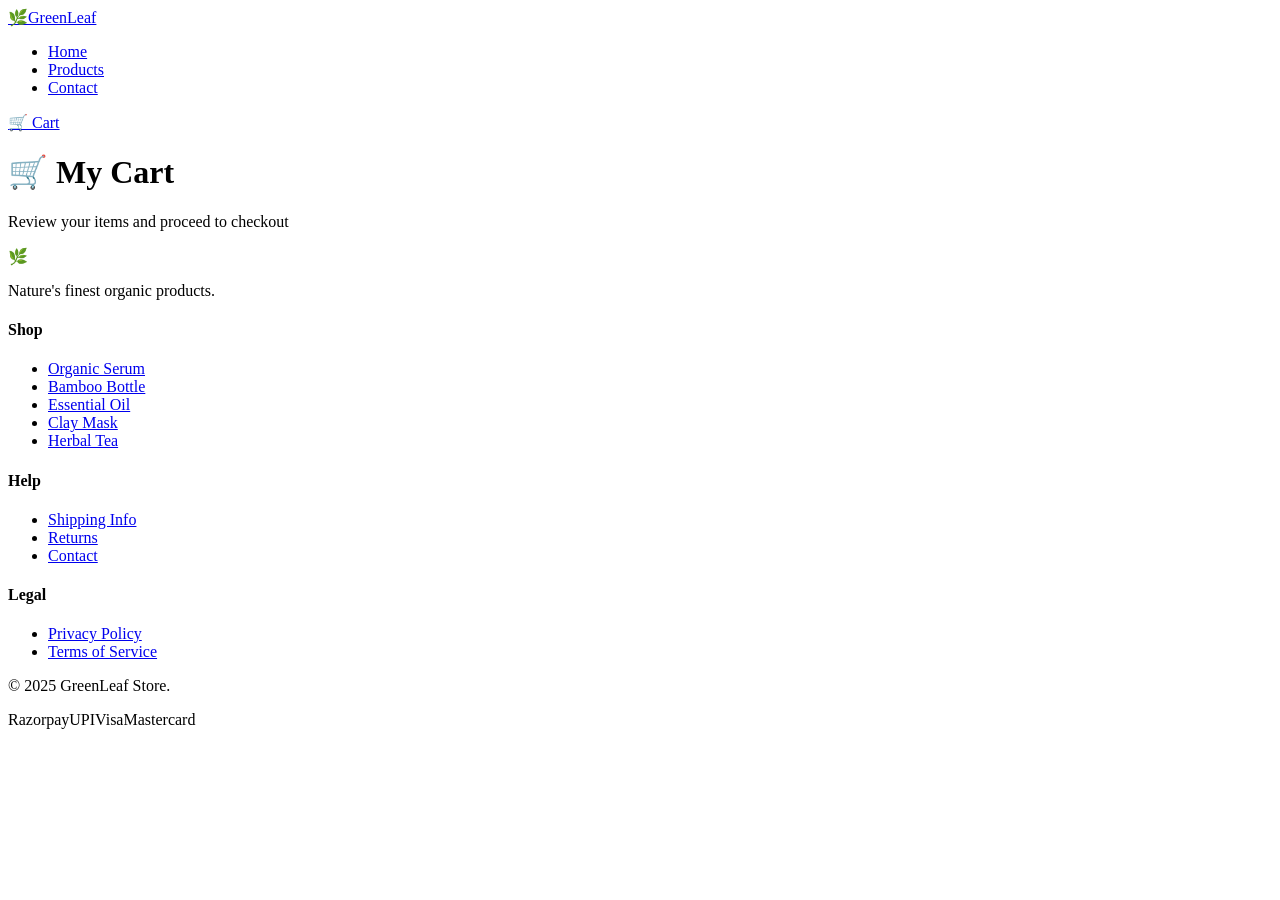
==== cart.html @ fff3a0ae "Add files via upload" ====
<!DOCTYPE html>
<html lang="en">
<head>
  <meta charset="UTF-8" /><meta name="viewport" content="width=device-width, initial-scale=1.0" />
  <title>My Cart — GreenLeaf Store</title>
  <link rel="stylesheet" href="css/style.css" />
</head>
<body>

<nav class="navbar"><div class="navbar-inner">
  <a href="home.html" class="logo"><span class="logo-icon">🌿</span>GreenLeaf</a>
  <ul class="nav-links"><li><a href="home.html">Home</a></li><li><a href="home.html#products">Products</a></li><li><a href="home.html#contact">Contact</a></li></ul>
  <div class="nav-actions"><a href="cart.html" class="cart-btn">🛒 Cart<span class="cart-badge" id="cart-count" style="display:none">0</span></a></div>
</div></nav>

<div class="page-hero">
  <div class="container">
    <h1>🛒 My Cart</h1>
    <p>Review your items and proceed to checkout</p>
  </div>
</div>

<div class="section--sm">
  <div class="container">
    <div id="cart-empty" class="empty-state" style="display:none;">
      <div class="icon">🛒</div>
      <h3>Your cart is empty</h3>
      <p>Looks like you haven't added anything yet. Explore our organic products!</p>
      <a href="home.html#products" class="btn btn-primary btn-lg">Shop Now</a>
    </div>

    <div id="cart-content" style="display:none;">
      <div style="display:grid; grid-template-columns:1fr 380px; gap:2.5rem; align-items:start;">
        <!-- CART ITEMS -->
        <div>
          <div class="card" style="overflow:visible;">
            <div class="card-body" style="padding:0;">
              <table class="cart-table" id="cart-items-table">
                <thead>
                  <tr>
                    <th>Product</th>
                    <th>Qty</th>
                    <th>Price</th>
                    <th>Total</th>
                    <th></th>
                  </tr>
                </thead>
                <tbody id="cart-tbody"></tbody>
              </table>
            </div>
          </div>
          <div style="display:flex; justify-content:space-between; margin-top:1.25rem;">
            <a href="home.html#products" class="btn btn-outline">← Continue Shopping</a>
            <button class="btn btn-danger btn-sm" onclick="clearAllCart()">🗑 Clear Cart</button>
          </div>
        </div>

        <!-- ORDER SUMMARY -->
        <div class="order-summary">
          <h3>Order Summary</h3>
          <div class="summary-line"><span>Subtotal</span><span id="sum-subtotal">₹0</span></div>
          <div class="summary-line"><span>Shipping</span><span id="sum-shipping">₹0</span></div>
          <div class="summary-line"><span id="discount-label" style="display:none; color:var(--green-700);">Promo Discount</span><span id="discount-val" style="display:none; color:var(--green-700);"></span></div>
          <div class="summary-line"><span>GST (18%)</span><span id="sum-gst">₹0</span></div>
          <div class="summary-line total"><span>Total</span><span id="sum-total">₹0</span></div>

          <div class="promo-box">
            <input type="text" id="promo-input" placeholder="Promo code (try GREEN200)" />
            <button class="btn btn-outline btn-sm" onclick="applyPromo()">Apply</button>
          </div>
          <p id="promo-msg" style="font-size:0.8rem; color:var(--green-700); display:none;"></p>

          <a href="checkout.html" class="btn btn-primary btn-full btn-lg" style="margin-top:1.25rem;">
            Proceed to Checkout →
          </a>

          <div style="margin-top:1.25rem; display:flex; flex-direction:column; gap:0.5rem;">
            <div style="display:flex; align-items:center; gap:0.5rem; font-size:0.82rem; color:var(--gray-400);">🔒 Secure 256-bit SSL checkout</div>
            <div style="display:flex; align-items:center; gap:0.5rem; font-size:0.82rem; color:var(--gray-400);">🔄 30-day hassle-free returns</div>
            <div style="display:flex; align-items:center; gap:0.5rem; font-size:0.82rem; color:var(--gray-400);">🚚 Free shipping above ₹999</div>
          </div>

          <div style="margin-top:1.25rem; padding-top:1.25rem; border-top:1px solid var(--gray-200);">
            <p style="font-size:0.78rem; color:var(--gray-400); margin-bottom:0.5rem;">We accept:</p>
            <div style="display:flex; gap:0.4rem; flex-wrap:wrap;">
              <span class="badge badge-green">UPI</span>
              <span class="badge badge-green">Razorpay</span>
              <span class="badge badge-green">Visa</span>
              <span class="badge badge-green">Mastercard</span>
              <span class="badge badge-green">NetBanking</span>
              <span class="badge badge-green">COD</span>
            </div>
          </div>
        </div>
      </div>
    </div>
  </div>
</div>

<footer class="footer"><div class="container">
  <div class="footer-grid">
    <div class="footer-brand"><div class="logo" style="color:white;"><span class="logo-icon">🌿</span>GreenLeaf</div><p>Nature's finest organic products.</p></div>
    <div class="footer-col"><h4>Shop</h4><ul><li><a href="products/product-1.html">Organic Serum</a></li><li><a href="products/product-2.html">Bamboo Bottle</a></li><li><a href="products/product-3.html">Essential Oil</a></li><li><a href="products/product-4.html">Clay Mask</a></li><li><a href="products/product-5.html">Herbal Tea</a></li></ul></div>
    <div class="footer-col"><h4>Help</h4><ul><li><a href="legal/shipping.html">Shipping Info</a></li><li><a href="legal/returns.html">Returns</a></li><li><a href="home.html#contact">Contact</a></li></ul></div>
    <div class="footer-col"><h4>Legal</h4><ul><li><a href="legal/privacy.html">Privacy Policy</a></li><li><a href="legal/terms.html">Terms of Service</a></li></ul></div>
  </div>
  <div class="footer-bottom"><p>© 2025 GreenLeaf Store.</p><div class="footer-payments"><span class="payment-chip">Razorpay</span><span class="payment-chip">UPI</span><span class="payment-chip">Visa</span><span class="payment-chip">Mastercard</span></div></div>
</div></footer>

<script src="js/main.js"></script>
<script>
let discount = 0;

function renderCart() {
  const cart = CartManager.getCart();
  const empty = document.getElementById('cart-empty');
  const content = document.getElementById('cart-content');

  if (cart.length === 0) {
    empty.style.display = 'block';
    content.style.display = 'none';
    return;
  }
  empty.style.display = 'none';
  content.style.display = 'block';

  const tbody = document.getElementById('cart-tbody');
  tbody.innerHTML = '';
  cart.forEach(item => {
    const tr = document.createElement('tr');
    tr.innerHTML = `
      <td>
        <div style="display:flex; align-items:center; gap:1rem;">
          <div class="cart-item-img">${item.emoji || '🌿'}</div>
          <div>
            <div class="cart-item-name">${item.name}</div>
            <div class="cart-item-variant">${item.category || 'Organic'}</div>
          </div>
        </div>
      </td>
      <td>
        <div class="qty-selector" style="width:120px;">
          <button class="qty-btn" onclick="changeQty('${item.id}', -1)">−</button>
          <input class="qty-input" type="number" value="${item.qty}" min="1" onchange="setQty('${item.id}', this.value)" />
          <button class="qty-btn" onclick="changeQty('${item.id}', 1)">+</button>
        </div>
      </td>
      <td>₹${item.price.toLocaleString()}</td>
      <td><strong>₹${(item.price * item.qty).toLocaleString()}</strong></td>
      <td><button class="remove-btn" onclick="removeItem('${item.id}')">🗑</button></td>
    `;
    tbody.appendChild(tr);
  });

  updateSummary();
}

function updateSummary() {
  const subtotal = CartManager.getTotal();
  const shipping = subtotal >= 999 ? 0 : 99;
  const gst = Math.round((subtotal - discount) * 0.18);
  const total = subtotal - discount + shipping + gst;

  document.getElementById('sum-subtotal').textContent = '₹' + subtotal.toLocaleString();
  document.getElementById('sum-shipping').textContent = shipping === 0 ? 'FREE' : '₹' + shipping;
  document.getElementById('sum-gst').textContent = '₹' + gst.toLocaleString();
  document.getElementById('sum-total').textContent = '₹' + total.toLocaleString();

  if (discount > 0) {
    document.getElementById('discount-label').style.display = 'block';
    document.getElementById('discount-val').style.display = 'block';
    document.getElementById('discount-val').textContent = '−₹' + discount;
  }
}

function changeQty(id, delta) {
  const cart = CartManager.getCart();
  const item = cart.find(i => i.id === id);
  if (item) {
    const newQty = (item.qty || 1) + delta;
    CartManager.updateQty(id, newQty);
    renderCart();
  }
}
function setQty(id, val) {
  CartManager.updateQty(id, parseInt(val) || 1);
  renderCart();
}
function removeItem(id) {
  CartManager.removeItem(id);
  renderCart();
  showToast('Item removed from cart');
}
function clearAllCart() {
  if (confirm('Clear all items from cart?')) {
    CartManager.clearCart();
    renderCart();
  }
}
function applyPromo() {
  const code = document.getElementById('promo-input').value.trim().toUpperCase();
  const msg = document.getElementById('promo-msg');
  if (code === 'GREEN200') {
    discount = 200;
    msg.textContent = '✅ Promo GREEN200 applied — ₹200 off!';
    msg.style.display = 'block';
    updateSummary();
    showToast('🎉 Promo code applied! ₹200 off.');
  } else if (code === 'FIRST10') {
    discount = Math.round(CartManager.getTotal() * 0.1);
    msg.textContent = '✅ Promo FIRST10 applied — 10% off!';
    msg.style.display = 'block';
    updateSummary();
    showToast('🎉 10% discount applied!');
  } else {
    msg.textContent = '❌ Invalid promo code. Try GREEN200 or FIRST10.';
    msg.style.display = 'block';
  }
}

renderCart();
</script>
</body>
</html>
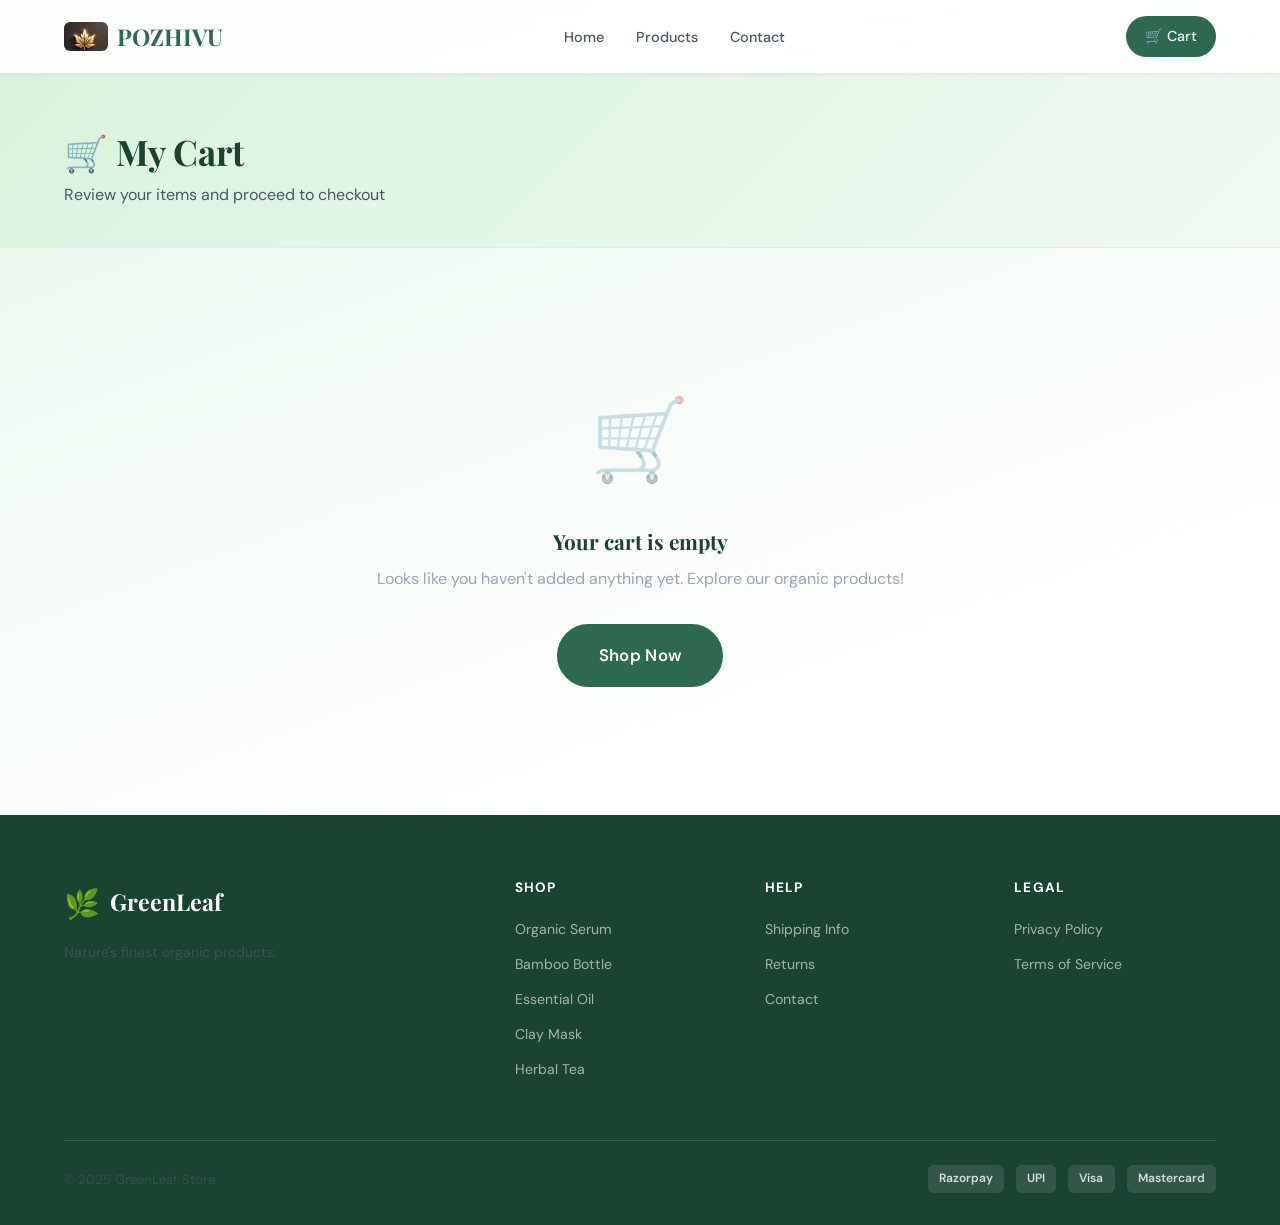
==== commit 4fab7d06: "update3" ====
--- a/cart.html
+++ b/cart.html
@@ -8,7 +8,7 @@
 <body>
 
 <nav class="navbar"><div class="navbar-inner">
-  <a href="home.html" class="logo"><span class="logo-icon">🌿</span>GreenLeaf</a>
+  <a href="home.html" class="logo"><div class="logo-icon"><img src="brandimages/pozhivu_logo.jpeg" alt="POZHIVU logo"></div>POZHIVU</a>
   <ul class="nav-links"><li><a href="home.html">Home</a></li><li><a href="home.html#products">Products</a></li><li><a href="home.html#contact">Contact</a></li></ul>
   <div class="nav-actions"><a href="cart.html" class="cart-btn">🛒 Cart<span class="cart-badge" id="cart-count" style="display:none">0</span></a></div>
 </div></nav>
--- a/css/style.css
+++ b/css/style.css
@@ -0,0 +1,533 @@
+/* ===== GreenLeaf Store - Global Styles ===== */
+@import url('https://fonts.googleapis.com/css2?family=Playfair+Display:ital,wght@0,400;0,600;0,700;1,400&family=DM+Sans:wght@300;400;500;600&display=swap');
+
+:root {
+  --green-900: #1B4332;
+  --green-800: #2D6A4F;
+  --green-700: #40916C;
+  --green-500: #74C69D;
+  --green-300: #B7E4C7;
+  --green-100: #D8F3DC;
+  --green-50:  #F0FAF3;
+  --white:     #FFFFFF;
+  --gray-50:   #F9FAFB;
+  --gray-100:  #F3F4F6;
+  --gray-200:  #E5E7EB;
+  --gray-400:  #9CA3AF;
+  --gray-600:  #4B5563;
+  --gray-800:  #1F2937;
+  --accent:    #D4A853;
+  --danger:    #E53E3E;
+  --shadow-sm: 0 1px 3px rgba(45,106,79,0.08);
+  --shadow-md: 0 4px 20px rgba(45,106,79,0.12);
+  --shadow-lg: 0 12px 40px rgba(45,106,79,0.18);
+  --radius:    12px;
+  --radius-lg: 20px;
+  --transition: all 0.25s cubic-bezier(0.4,0,0.2,1);
+}
+
+*, *::before, *::after { box-sizing: border-box; margin: 0; padding: 0; }
+html { scroll-behavior: smooth; }
+body {
+  font-family: 'DM Sans', sans-serif;
+  background: linear-gradient(160deg, var(--green-100) 0%, var(--green-50) 20%, var(--white) 60%);
+  min-height: 100vh;
+  color: var(--gray-800);
+  line-height: 1.6;
+}
+
+/* ===== TYPOGRAPHY ===== */
+h1,h2,h3,h4 { font-family: 'Playfair Display', serif; line-height: 1.25; }
+h1 { font-size: clamp(2rem, 4vw, 3.2rem); }
+h2 { font-size: clamp(1.5rem, 3vw, 2.2rem); }
+h3 { font-size: 1.3rem; }
+p  { color: var(--gray-600); }
+a  { text-decoration: none; color: inherit; }
+
+/* ===== LAYOUT ===== */
+.container { max-width: 1200px; margin: 0 auto; padding: 0 1.5rem; }
+.section    { padding: 5rem 0; }
+.section--sm { padding: 3rem 0; }
+.grid-2 { display: grid; grid-template-columns: 1fr 1fr; gap: 2.5rem; }
+.grid-3 { display: grid; grid-template-columns: repeat(3, 1fr); gap: 2rem; }
+.grid-4 { display: grid; grid-template-columns: repeat(4, 1fr); gap: 1.5rem; }
+.flex   { display: flex; }
+.flex-center { display: flex; align-items: center; justify-content: center; }
+.flex-between{ display: flex; align-items: center; justify-content: space-between; }
+.gap-1  { gap: 0.5rem; }
+.gap-2  { gap: 1rem; }
+.gap-3  { gap: 1.5rem; }
+.mt-1   { margin-top: 0.5rem; }
+.mt-2   { margin-top: 1rem; }
+.mt-3   { margin-top: 1.5rem; }
+.mt-4   { margin-top: 2rem; }
+.text-center { text-align: center; }
+
+/* ===== NAVBAR ===== */
+.navbar {
+  position: sticky; top: 0; z-index: 100;
+  background: rgba(255,255,255,0.92);
+  backdrop-filter: blur(12px);
+  border-bottom: 1px solid var(--green-100);
+  box-shadow: var(--shadow-sm);
+}
+.navbar-inner {
+  display: flex; align-items: center; justify-content: space-between;
+  padding: 1rem 1.5rem; max-width: 1200px; margin: 0 auto;
+}
+.logo {
+  display: flex; align-items: center; gap: 0.6rem;
+  font-family: 'Playfair Display', serif;
+  font-size: 1.45rem; font-weight: 700;
+  color: var(--green-800);
+}
+.logo-icon { font-size: 1.8rem; }
+.logo-icon img {
+  display: block;
+  max-height: 1.8rem;
+  width: auto;
+  border-radius: 6px;
+}
+.nav-links { display: flex; align-items: center; gap: 2rem; list-style: none; }
+.nav-links a {
+  font-size: 0.9rem; font-weight: 500;
+  color: var(--gray-600);
+  transition: var(--transition);
+  position: relative; padding-bottom: 2px;
+}
+.nav-links a::after {
+  content: ''; position: absolute; bottom: -2px; left: 0;
+  width: 0; height: 2px; background: var(--green-700);
+  transition: width 0.3s ease;
+}
+.nav-links a:hover { color: var(--green-800); }
+.nav-links a:hover::after { width: 100%; }
+.nav-actions { display: flex; align-items: center; gap: 1rem; }
+.cart-btn {
+  position: relative; background: var(--green-800); color: white;
+  border: none; border-radius: 50px; padding: 0.55rem 1.2rem;
+  font-family: 'DM Sans', sans-serif; font-size: 0.9rem; font-weight: 500;
+  cursor: pointer; transition: var(--transition); display: flex; align-items: center; gap: 0.4rem;
+}
+.cart-btn:hover { background: var(--green-900); transform: translateY(-1px); box-shadow: var(--shadow-md); }
+.cart-badge {
+  position: absolute; top: -6px; right: -6px;
+  background: var(--accent); color: white;
+  border-radius: 50%; width: 18px; height: 18px;
+  font-size: 0.65rem; font-weight: 700;
+  display: flex; align-items: center; justify-content: center;
+}
+
+/* ===== BUTTONS ===== */
+.btn {
+  display: inline-flex; align-items: center; justify-content: center; gap: 0.4rem;
+  padding: 0.75rem 1.75rem; border-radius: 50px;
+  font-family: 'DM Sans', sans-serif; font-size: 0.95rem; font-weight: 600;
+  cursor: pointer; border: 2px solid transparent;
+  transition: var(--transition); letter-spacing: 0.02em;
+}
+.btn-primary {
+  background: var(--green-800); color: white; border-color: var(--green-800);
+}
+.btn-primary:hover { background: var(--green-900); border-color: var(--green-900); transform: translateY(-2px); box-shadow: var(--shadow-md); }
+.btn-outline {
+  background: transparent; color: var(--green-800); border-color: var(--green-800);
+}
+.btn-outline:hover { background: var(--green-800); color: white; transform: translateY(-2px); }
+.btn-accent { background: var(--accent); color: white; border-color: var(--accent); }
+.btn-accent:hover { background: #c4943f; border-color: #c4943f; transform: translateY(-2px); box-shadow: var(--shadow-md); }
+.btn-danger { background: var(--danger); color: white; border-color: var(--danger); }
+.btn-danger:hover { opacity: 0.88; transform: translateY(-1px); }
+.btn-lg { padding: 1rem 2.5rem; font-size: 1.05rem; }
+.btn-sm { padding: 0.45rem 1rem; font-size: 0.82rem; }
+.btn-full { width: 100%; }
+
+/* ===== CARD ===== */
+.card {
+  background: white; border-radius: var(--radius-lg);
+  box-shadow: var(--shadow-sm);
+  border: 1px solid var(--green-100);
+  overflow: hidden;
+  transition: var(--transition);
+}
+.card:hover { box-shadow: var(--shadow-md); transform: translateY(-3px); }
+.card-body { padding: 1.5rem; }
+
+/* ===== PRODUCT CARD ===== */
+.product-card {
+  background: white; border-radius: var(--radius-lg);
+  border: 1px solid var(--green-100);
+  overflow: hidden; transition: var(--transition);
+  box-shadow: var(--shadow-sm);
+}
+.product-card:hover { box-shadow: var(--shadow-lg); transform: translateY(-5px); }
+.product-img-wrap {
+  position: relative; overflow: hidden;
+  background: linear-gradient(135deg, var(--green-50), var(--green-100));
+  height: 240px; display: flex; align-items: center; justify-content: center;
+}
+.product-img-wrap img { width: 100%; height: 100%; object-fit: cover; transition: transform 0.4s ease; }
+.product-card:hover .product-img-wrap img { transform: scale(1.05); }
+.product-img-placeholder {
+  font-size: 5rem; opacity: 0.6;
+}
+.product-badge {
+  position: absolute; top: 12px; left: 12px;
+  background: var(--green-700); color: white;
+  font-size: 0.72rem; font-weight: 700; padding: 0.25rem 0.65rem;
+  border-radius: 20px; letter-spacing: 0.05em; text-transform: uppercase;
+}
+.wishlist-btn {
+  position: absolute; top: 12px; right: 12px;
+  background: white; border: none; border-radius: 50%;
+  width: 36px; height: 36px; display: flex; align-items: center; justify-content: center;
+  cursor: pointer; box-shadow: var(--shadow-sm); transition: var(--transition);
+  font-size: 1rem; color: var(--gray-400);
+}
+.wishlist-btn:hover, .wishlist-btn.active { color: #e53e3e; transform: scale(1.1); }
+.product-info { padding: 1.25rem; }
+.product-category { font-size: 0.75rem; font-weight: 600; text-transform: uppercase; letter-spacing: 0.08em; color: var(--green-700); margin-bottom: 0.35rem; }
+.product-name { font-family: 'Playfair Display', serif; font-size: 1.05rem; font-weight: 600; color: var(--gray-800); margin-bottom: 0.4rem; }
+.product-desc-short { font-size: 0.83rem; color: var(--gray-400); margin-bottom: 0.85rem; line-height: 1.5; }
+.product-footer { display: flex; align-items: center; justify-content: space-between; }
+.product-price { font-family: 'Playfair Display', serif; font-size: 1.2rem; font-weight: 700; color: var(--green-800); }
+.product-price .original { font-size: 0.85rem; color: var(--gray-400); text-decoration: line-through; margin-left: 0.4rem; font-family: 'DM Sans', sans-serif; }
+.stars { color: var(--accent); font-size: 0.8rem; margin-bottom: 0.4rem; }
+
+/* ===== HERO ===== */
+.hero {
+  padding: 7rem 0 5rem;
+  background: linear-gradient(135deg, var(--green-100) 0%, var(--green-50) 50%, var(--white) 100%);
+  position: relative; overflow: hidden;
+}
+.hero::before {
+  content: ''; position: absolute; top: -50%; right: -20%;
+  width: 600px; height: 600px; border-radius: 50%;
+  background: radial-gradient(circle, var(--green-300) 0%, transparent 70%);
+  opacity: 0.3;
+  pointer-events: none;
+  z-index: 0;
+}
+.hero-content { position: relative; max-width: 600px; z-index: 1; }
+.hero-eyebrow {
+  display: inline-block; background: var(--green-100);
+  color: var(--green-700); font-size: 0.8rem; font-weight: 700;
+  padding: 0.4rem 1rem; border-radius: 20px; letter-spacing: 0.1em;
+  text-transform: uppercase; margin-bottom: 1.5rem;
+}
+.hero h1 { margin-bottom: 1.25rem; color: var(--green-900); }
+.hero p { font-size: 1.1rem; margin-bottom: 2rem; max-width: 480px; }
+.hero-actions { display: flex; gap: 1rem; flex-wrap: wrap; }
+.hero-img { position: relative; display: flex; align-items: center; justify-content: center; z-index: 1; }
+.hero-blob {
+  width: 420px; height: 420px; border-radius: 60% 40% 70% 30% / 50% 60% 40% 50%;
+  background: linear-gradient(135deg, var(--green-300), var(--green-500));
+  display: flex; align-items: center; justify-content: center;
+  font-size: 10rem; animation: morph 8s ease-in-out infinite;
+}
+@keyframes morph {
+  0%,100% { border-radius: 60% 40% 70% 30% / 50% 60% 40% 50%; }
+  50%      { border-radius: 30% 60% 40% 70% / 60% 30% 70% 40%; }
+}
+
+/* ===== FEATURES STRIP ===== */
+.features-strip {
+  background: var(--green-800); color: white; padding: 1.5rem 0;
+}
+.features-strip .container { display: flex; justify-content: space-around; flex-wrap: wrap; gap: 1rem; }
+.feature-item { display: flex; align-items: center; gap: 0.75rem; }
+.feature-item .icon { font-size: 1.5rem; }
+.feature-item .text strong { display: block; font-size: 0.9rem; font-weight: 600; }
+.feature-item .text span { font-size: 0.78rem; opacity: 0.75; }
+
+/* ===== SECTION HEADER ===== */
+.section-header { text-align: center; margin-bottom: 3.5rem; }
+.section-header .eyebrow {
+  display: inline-block; color: var(--green-700); font-size: 0.78rem;
+  font-weight: 700; letter-spacing: 0.12em; text-transform: uppercase;
+  margin-bottom: 0.75rem;
+}
+.section-header h2 { color: var(--green-900); margin-bottom: 0.75rem; }
+.section-header p { max-width: 520px; margin: 0 auto; }
+
+/* ===== FORM ELEMENTS ===== */
+.form-group { margin-bottom: 1.25rem; }
+.form-group label { display: block; font-size: 0.85rem; font-weight: 600; margin-bottom: 0.4rem; color: var(--gray-700, #374151); }
+.form-group input,
+.form-group select,
+.form-group textarea {
+  width: 100%; padding: 0.75rem 1rem;
+  border: 1.5px solid var(--gray-200);
+  border-radius: var(--radius); background: white;
+  font-family: 'DM Sans', sans-serif; font-size: 0.95rem;
+  color: var(--gray-800); transition: var(--transition);
+}
+.form-group input:focus,
+.form-group select:focus,
+.form-group textarea:focus {
+  outline: none; border-color: var(--green-500);
+  box-shadow: 0 0 0 3px rgba(116,198,157,0.2);
+}
+.form-group textarea { resize: vertical; min-height: 120px; }
+.form-row { display: grid; grid-template-columns: 1fr 1fr; gap: 1rem; }
+
+/* ===== BADGE & TAG ===== */
+.badge { display: inline-block; padding: 0.25rem 0.75rem; border-radius: 20px; font-size: 0.75rem; font-weight: 600; }
+.badge-green { background: var(--green-100); color: var(--green-800); }
+.badge-gold  { background: #FEF3C7; color: #92400E; }
+.badge-red   { background: #FEE2E2; color: #991B1B; }
+
+/* ===== BREADCRUMB ===== */
+.breadcrumb { display: flex; align-items: center; gap: 0.5rem; font-size: 0.83rem; color: var(--gray-400); margin-bottom: 1.5rem; flex-wrap: wrap; }
+.breadcrumb a { color: var(--green-700); }
+.breadcrumb a:hover { text-decoration: underline; }
+.breadcrumb span { color: var(--gray-400); }
+
+/* ===== FOOTER ===== */
+.footer {
+  background: var(--green-900); color: rgba(255,255,255,0.85);
+  padding: 4rem 0 2rem;
+}
+.footer-grid { display: grid; grid-template-columns: 2fr 1fr 1fr 1fr; gap: 3rem; margin-bottom: 3rem; }
+.footer-brand .logo { color: white; margin-bottom: 1rem; }
+.footer-brand p { font-size: 0.88rem; opacity: 0.7; line-height: 1.7; max-width: 280px; }
+.footer-col h4 { font-family: 'DM Sans', sans-serif; font-size: 0.85rem; font-weight: 700; letter-spacing: 0.08em; text-transform: uppercase; color: white; margin-bottom: 1.25rem; }
+.footer-col ul { list-style: none; }
+.footer-col ul li { margin-bottom: 0.6rem; }
+.footer-col ul li a { font-size: 0.88rem; opacity: 0.7; transition: var(--transition); }
+.footer-col ul li a:hover { opacity: 1; color: var(--green-300); }
+.footer-bottom { border-top: 1px solid rgba(255,255,255,0.12); padding-top: 1.5rem; display: flex; justify-content: space-between; align-items: center; flex-wrap: wrap; gap: 1rem; }
+.footer-bottom p { font-size: 0.82rem; opacity: 0.55; }
+.footer-payments { display: flex; gap: 0.75rem; align-items: center; }
+.payment-chip { background: rgba(255,255,255,0.1); border-radius: 6px; padding: 0.3rem 0.7rem; font-size: 0.75rem; font-weight: 600; color: rgba(255,255,255,0.8); }
+
+/* ===== NOTIFICATION TOAST ===== */
+.toast {
+  position: fixed; bottom: 2rem; right: 2rem; z-index: 9999;
+  background: var(--green-800); color: white;
+  padding: 0.9rem 1.5rem; border-radius: var(--radius);
+  box-shadow: var(--shadow-lg); font-size: 0.9rem; font-weight: 500;
+  display: flex; align-items: center; gap: 0.6rem;
+  transform: translateY(120%); transition: transform 0.3s cubic-bezier(0.4,0,0.2,1);
+  max-width: 320px;
+}
+.toast.show { transform: translateY(0); }
+
+/* ===== QUANTITY SELECTOR ===== */
+.qty-selector {
+  display: flex; align-items: center; gap: 0;
+  border: 1.5px solid var(--gray-200); border-radius: 8px; overflow: hidden;
+}
+.qty-btn {
+  background: var(--gray-100); border: none; width: 36px; height: 36px;
+  cursor: pointer; font-size: 1.1rem; font-weight: 600;
+  transition: var(--transition); color: var(--gray-800);
+}
+.qty-btn:hover { background: var(--green-100); color: var(--green-800); }
+.qty-input {
+  width: 48px; text-align: center; border: none;
+  font-family: 'DM Sans', sans-serif; font-size: 0.95rem; font-weight: 600;
+  background: white; color: var(--gray-800);
+}
+.qty-input:focus { outline: none; }
+
+/* ===== CART TABLE ===== */
+.cart-table { width: 100%; border-collapse: collapse; }
+.cart-table th { text-align: left; padding: 1rem; font-size: 0.8rem; font-weight: 700; text-transform: uppercase; letter-spacing: 0.08em; color: var(--gray-400); border-bottom: 2px solid var(--gray-200); }
+.cart-table td { padding: 1.25rem 1rem; border-bottom: 1px solid var(--gray-100); vertical-align: middle; }
+.cart-item-img { width: 72px; height: 72px; border-radius: 10px; object-fit: cover; background: var(--green-50); display: flex; align-items: center; justify-content: center; font-size: 2rem; }
+.cart-item-name { font-weight: 600; margin-bottom: 0.2rem; }
+.cart-item-variant { font-size: 0.8rem; color: var(--gray-400); }
+.remove-btn { background: none; border: none; cursor: pointer; color: var(--gray-400); font-size: 1.1rem; transition: var(--transition); }
+.remove-btn:hover { color: var(--danger); transform: scale(1.1); }
+
+/* ===== ORDER SUMMARY ===== */
+.order-summary {
+  background: white; border-radius: var(--radius-lg);
+  border: 1px solid var(--green-100); padding: 1.75rem;
+  position: sticky; top: 5rem;
+}
+.order-summary h3 { margin-bottom: 1.5rem; color: var(--green-900); }
+.summary-line { display: flex; justify-content: space-between; padding: 0.6rem 0; font-size: 0.9rem; color: var(--gray-600); }
+.summary-line.total { font-size: 1.05rem; font-weight: 700; color: var(--gray-800); border-top: 2px solid var(--gray-200); margin-top: 0.5rem; padding-top: 1rem; }
+.promo-box { display: flex; gap: 0.5rem; margin: 1.25rem 0; }
+.promo-box input { flex: 1; padding: 0.6rem 1rem; border: 1.5px solid var(--gray-200); border-radius: 8px; font-size: 0.88rem; }
+.promo-box input:focus { outline: none; border-color: var(--green-500); }
+
+/* ===== PAGE HERO ===== */
+.page-hero {
+  background: linear-gradient(135deg, var(--green-100), var(--green-50));
+  padding: 3.5rem 0 2.5rem; border-bottom: 1px solid var(--green-100);
+}
+.page-hero h1 { color: var(--green-900); font-size: 2.2rem; margin-bottom: 0.5rem; }
+.page-hero p { max-width: 500px; }
+
+/* ===== LEGAL PAGE ===== */
+.legal-content { max-width: 820px; margin: 0 auto; }
+.legal-content h2 { font-size: 1.5rem; color: var(--green-900); margin: 2.5rem 0 1rem; }
+.legal-content h3 { font-size: 1.1rem; color: var(--gray-800); margin: 1.5rem 0 0.6rem; }
+.legal-content p  { margin-bottom: 1rem; font-size: 0.95rem; line-height: 1.8; }
+.legal-content ul { margin: 0.75rem 0 1.25rem 1.5rem; }
+.legal-content ul li { margin-bottom: 0.5rem; font-size: 0.95rem; color: var(--gray-600); line-height: 1.7; }
+.legal-toc { background: var(--green-50); border-radius: var(--radius); padding: 1.5rem; margin-bottom: 2.5rem; border: 1px solid var(--green-100); }
+.legal-toc ul { margin-left: 1.25rem; }
+.legal-toc ul li a { color: var(--green-700); font-size: 0.9rem; }
+.legal-toc ul li a:hover { text-decoration: underline; }
+
+/* ===== LOGIN ===== */
+.login-page {
+  min-height: 100vh; display: grid; grid-template-columns: 1fr 1fr;
+}
+.login-left {
+  background: linear-gradient(160deg, var(--green-800), var(--green-900));
+  display: flex; flex-direction: column; justify-content: center;
+  padding: 3rem; position: relative; overflow: hidden;
+}
+.login-left::before {
+  content: ''; position: absolute; bottom: -100px; right: -100px;
+  width: 400px; height: 400px; border-radius: 50%;
+  background: rgba(255,255,255,0.05);
+  pointer-events: none;
+}
+.login-left::after {
+  content: ''; position: absolute; top: -80px; left: -80px;
+  width: 300px; height: 300px; border-radius: 50%;
+  background: rgba(116,198,157,0.15);
+  pointer-events: none;
+}
+.login-left-content { position: relative; z-index: 1; }
+.login-left .logo { color: white; margin-bottom: 2rem; }
+.login-left h2 { color: white; font-size: 2rem; margin-bottom: 1rem; }
+.login-left p  { color: rgba(255,255,255,0.7); font-size: 1rem; line-height: 1.7; }
+.login-perks { margin-top: 2.5rem; display: flex; flex-direction: column; gap: 1rem; }
+.login-perk { display: flex; align-items: center; gap: 0.75rem; color: rgba(255,255,255,0.85); font-size: 0.9rem; }
+.login-perk .icon { font-size: 1.3rem; }
+.login-right {
+  display: flex; align-items: center; justify-content: center; padding: 3rem;
+  background: linear-gradient(160deg, var(--green-50), var(--white));
+}
+.login-box { width: 100%; max-width: 420px; }
+.login-box h1 { color: var(--green-900); margin-bottom: 0.4rem; font-size: 2rem; }
+.login-box .subtitle { color: var(--gray-400); margin-bottom: 2rem; }
+.divider { display: flex; align-items: center; gap: 1rem; margin: 1.5rem 0; }
+.divider::before, .divider::after { content: ''; flex: 1; height: 1px; background: var(--gray-200); }
+.divider span { font-size: 0.82rem; color: var(--gray-400); white-space: nowrap; }
+.login-footer { text-align: center; margin-top: 1.5rem; font-size: 0.88rem; color: var(--gray-400); }
+.login-footer a { color: var(--green-700); font-weight: 600; }
+
+/* ===== PRODUCT DETAIL ===== */
+.product-gallery { display: grid; grid-template-rows: auto auto; gap: 1rem; }
+.main-image {
+  background: linear-gradient(135deg, var(--green-50), var(--green-100));
+  border-radius: var(--radius-lg); height: 420px;
+  display: flex; align-items: center; justify-content: center;
+  font-size: 10rem; border: 1px solid var(--green-100);
+  overflow: hidden;
+}
+.main-image img { width: 100%; height: 100%; object-fit: cover; }
+.thumbnail-row { display: flex; gap: 0.75rem; }
+.thumb {
+  background: linear-gradient(135deg, var(--green-50), var(--green-100));
+  border-radius: 10px; width: 72px; height: 72px;
+  display: flex; align-items: center; justify-content: center;
+  font-size: 2rem; border: 2px solid transparent; cursor: pointer;
+  transition: var(--transition); flex-shrink: 0;
+}
+.thumb.active { border-color: var(--green-700); }
+.thumb:hover { border-color: var(--green-500); }
+.product-detail-info { padding: 0.5rem 0; }
+.product-detail-category { font-size: 0.78rem; font-weight: 700; text-transform: uppercase; letter-spacing: 0.1em; color: var(--green-700); margin-bottom: 0.5rem; }
+.product-detail-name { font-size: clamp(1.6rem, 3vw, 2.2rem); color: var(--green-900); margin-bottom: 0.75rem; }
+.product-detail-rating { display: flex; align-items: center; gap: 0.75rem; margin-bottom: 1.25rem; }
+.product-detail-price { font-family: 'Playfair Display', serif; font-size: 2rem; font-weight: 700; color: var(--green-800); margin-bottom: 1.5rem; }
+.product-detail-price .original { font-size: 1.1rem; color: var(--gray-400); text-decoration: line-through; font-family: 'DM Sans', sans-serif; margin-left: 0.6rem; }
+.product-highlights { list-style: none; margin: 1.25rem 0; }
+.product-highlights li { display: flex; align-items: flex-start; gap: 0.6rem; margin-bottom: 0.5rem; font-size: 0.9rem; color: var(--gray-600); }
+.product-highlights li::before { content: '✓'; color: var(--green-700); font-weight: 700; flex-shrink: 0; margin-top: 0.05rem; }
+.add-to-cart-section { display: flex; align-items: center; gap: 1rem; margin-top: 1.75rem; flex-wrap: wrap; }
+.wishlist-icon-btn {
+  background: white; border: 2px solid var(--gray-200); border-radius: 50%;
+  width: 48px; height: 48px; display: flex; align-items: center; justify-content: center;
+  cursor: pointer; font-size: 1.2rem; color: var(--gray-400); transition: var(--transition);
+}
+.wishlist-icon-btn:hover, .wishlist-icon-btn.active { border-color: #e53e3e; color: #e53e3e; }
+.tabs { border-bottom: 2px solid var(--gray-200); display: flex; gap: 0; margin-bottom: 2rem; }
+.tab-btn {
+  background: none; border: none; cursor: pointer;
+  padding: 1rem 1.5rem; font-family: 'DM Sans', sans-serif;
+  font-size: 0.9rem; font-weight: 600; color: var(--gray-400);
+  border-bottom: 2px solid transparent; margin-bottom: -2px;
+  transition: var(--transition);
+}
+.tab-btn.active { color: var(--green-800); border-bottom-color: var(--green-800); }
+.tab-panel { display: none; }
+.tab-panel.active { display: block; }
+
+/* ===== SHIPPING INFO BOX ===== */
+.shipping-box {
+  background: var(--green-50); border-radius: var(--radius); padding: 1.25rem;
+  border: 1px solid var(--green-100); margin-top: 1.5rem;
+}
+.shipping-box .ship-row { display: flex; align-items: center; gap: 0.6rem; font-size: 0.88rem; margin-bottom: 0.5rem; color: var(--gray-600); }
+.shipping-box .ship-row:last-child { margin-bottom: 0; }
+.shipping-box .ship-row .icon { font-size: 1.1rem; }
+
+/* ===== EMPTY STATE ===== */
+.empty-state { text-align: center; padding: 5rem 2rem; }
+.empty-state .icon { font-size: 5rem; margin-bottom: 1.5rem; opacity: 0.4; }
+.empty-state h3 { color: var(--green-900); margin-bottom: 0.75rem; }
+.empty-state p  { color: var(--gray-400); margin-bottom: 2rem; }
+
+/* ===== CHECKOUT STEPS ===== */
+.checkout-steps { display: flex; align-items: center; justify-content: center; gap: 0; margin-bottom: 3rem; }
+.step { display: flex; align-items: center; gap: 0.6rem; }
+.step-num {
+  width: 32px; height: 32px; border-radius: 50%;
+  background: var(--gray-200); color: var(--gray-400);
+  display: flex; align-items: center; justify-content: center;
+  font-size: 0.82rem; font-weight: 700;
+}
+.step.active .step-num { background: var(--green-800); color: white; }
+.step.done .step-num { background: var(--green-500); color: white; }
+.step-label { font-size: 0.82rem; font-weight: 600; color: var(--gray-400); }
+.step.active .step-label { color: var(--green-800); }
+.step-line { width: 60px; height: 2px; background: var(--gray-200); }
+.step-line.done { background: var(--green-500); }
+
+/* ===== PAYMENT METHODS ===== */
+.payment-methods { display: flex; flex-direction: column; gap: 0.75rem; margin: 1.25rem 0; }
+.payment-option {
+  display: flex; align-items: center; gap: 1rem;
+  border: 2px solid var(--gray-200); border-radius: var(--radius); padding: 1rem 1.25rem;
+  cursor: pointer; transition: var(--transition);
+}
+.payment-option:hover { border-color: var(--green-300); }
+.payment-option.selected { border-color: var(--green-700); background: var(--green-50); }
+.payment-option input[type="radio"] { accent-color: var(--green-700); width: 16px; height: 16px; }
+.payment-option .p-label { font-weight: 600; font-size: 0.9rem; }
+.payment-option .p-icons { margin-left: auto; display: flex; gap: 0.4rem; }
+
+/* ===== RESPONSIVE ===== */
+@media (max-width: 1024px) {
+  .grid-4 { grid-template-columns: repeat(2, 1fr); }
+  .footer-grid { grid-template-columns: 1fr 1fr; }
+}
+@media (max-width: 768px) {
+  .grid-2, .grid-3 { grid-template-columns: 1fr; }
+  .form-row { grid-template-columns: 1fr; }
+  .login-page { grid-template-columns: 1fr; }
+  .login-left { display: none; }
+  .nav-links { display: none; }
+  .footer-grid { grid-template-columns: 1fr; }
+  .hero { padding: 4rem 0 3rem; }
+  .hero-img { display: none; }
+  .checkout-steps { flex-wrap: wrap; gap: 0.5rem; }
+  .step-line { width: 30px; }
+  .cart-table th:nth-child(3),
+  .cart-table td:nth-child(3) { display: none; }
+}
+@media (max-width: 480px) {
+  .grid-4 { grid-template-columns: 1fr; }
+  .add-to-cart-section { flex-direction: column; align-items: stretch; }
+  .btn-lg { padding: 0.85rem 1.5rem; }
+}
